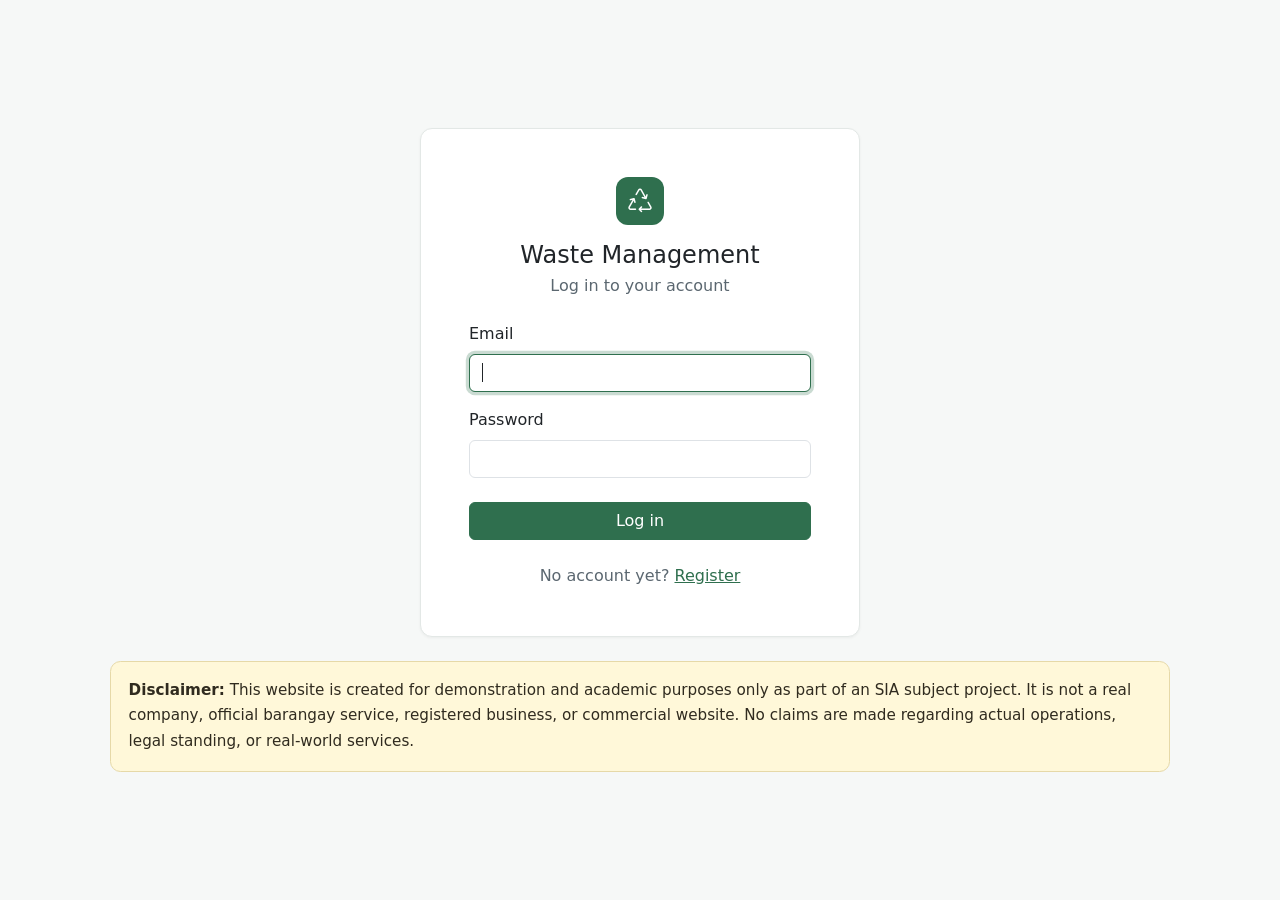
==== public/admin-reports.html @ c50ab1bf "commit" ====
<!DOCTYPE html>
<html lang="en">
<head>
    <meta charset="UTF-8">
    <meta name="viewport" content="width=device-width, initial-scale=1">
    <title>Report history - Barangay Waste Management</title>
    <link href="https://cdn.jsdelivr.net/npm/bootstrap@5.3.3/dist/css/bootstrap.min.css" rel="stylesheet">
    <link href="https://cdn.jsdelivr.net/npm/bootstrap-icons@1.11.3/font/bootstrap-icons.min.css" rel="stylesheet">
    <link href="css/style.css" rel="stylesheet">
</head>
<body data-page="admin-reports">
<header id="app-nav"></header>

<main id="page-content" class="container py-4 d-none">
    <div class="d-flex flex-wrap justify-content-between align-items-end gap-3 mb-3">
        <div>
            <h1 class="h4 mb-1">Report history</h1>
            <p class="text-muted-soft mb-0">Every report submitted by residents, newest first. Open a report to see its full status history.</p>
        </div>
    </div>

    <form id="report-filters" class="row g-2 align-items-end mb-3" aria-label="Filter reports">
        <div class="col-6 col-md-3 col-lg-2">
            <label for="status-filter" class="form-label small text-muted-soft mb-1">Status</label>
            <select id="status-filter" class="form-select form-select-sm">
                <option value="">All statuses</option>
            </select>
        </div>
        <div class="col-6 col-md-3 col-lg-2">
            <label for="zone-filter" class="form-label small text-muted-soft mb-1">Zone</label>
            <select id="zone-filter" class="form-select form-select-sm">
                <option value="">All zones</option>
            </select>
        </div>
        <div class="col-6 col-md-3 col-lg-2">
            <label for="date-from" class="form-label small text-muted-soft mb-1">From date</label>
            <input type="date" id="date-from" class="form-control form-control-sm">
        </div>
        <div class="col-6 col-md-3 col-lg-2">
            <label for="date-to" class="form-label small text-muted-soft mb-1">To date</label>
            <input type="date" id="date-to" class="form-control form-control-sm">
        </div>
        <div class="col-12 col-lg-auto">
            <button type="button" id="clear-filters" class="btn btn-sm btn-outline-secondary">Clear filters</button>
        </div>
    </form>

    <section class="card">
        <div class="card-body">
            <div id="report-alert" class="alert d-none" role="alert" aria-live="polite"></div>
            <div class="table-responsive">
                <table class="table align-middle mb-0">
                    <thead>
                        <tr>
                            <th scope="col">No.</th>
                            <th scope="col">Date</th>
                            <th scope="col">Resident</th>
                            <th scope="col">Issue</th>
                            <th scope="col">Zone</th>
                            <th scope="col">Status</th>
                            <th scope="col"><span class="visually-hidden">Actions</span></th>
                        </tr>
                    </thead>
                    <tbody id="report-body"></tbody>
                </table>
            </div>
            <div id="pagination"></div>
        </div>
    </section>

    <aside class="disclaimer" role="note">
        <strong>Disclaimer:</strong> This website is created for demonstration and academic purposes only as part of an SIA subject project. It is not a real company, official barangay service, registered business, or commercial website. No claims are made regarding actual operations, legal standing, or real-world services.
    </aside>
</main>

<script src="js/api.js"></script>
<script src="js/ui.js"></script>
<script src="js/auth.js"></script>
<script src="js/reports.js"></script>
<script src="js/pages.js"></script>
</body>
</html>
---- public/css/style.css ----
/* Custom styles on top of Bootstrap 5. */
:root {
    --brand: #2f6f4e;
    --brand-dark: #245a3e;
    --surface: #f6f8f7;
    --text-muted: #5b6770;
}

body {
    background: var(--surface);
    font-family: system-ui, -apple-system, "Segoe UI", Roboto, "Helvetica Neue", Arial, sans-serif;
    color: #1f2933;
}

/* Brand button and links */
.btn-brand {
    --bs-btn-bg: var(--brand);
    --bs-btn-border-color: var(--brand);
    --bs-btn-color: #fff;
    --bs-btn-hover-bg: var(--brand-dark);
    --bs-btn-hover-border-color: var(--brand-dark);
    --bs-btn-hover-color: #fff;
    --bs-btn-active-bg: var(--brand-dark);
    --bs-btn-active-border-color: var(--brand-dark);
    --bs-btn-active-color: #fff;
    --bs-btn-disabled-bg: var(--brand);
    --bs-btn-disabled-border-color: var(--brand);
}
a { color: var(--brand); }
a:hover { color: var(--brand-dark); }

/* Keyboard focus outline */
.form-control:focus,
.btn:focus-visible {
    border-color: var(--brand);
    box-shadow: 0 0 0 0.2rem rgba(47, 111, 78, 0.25);
}

/* Login and registration pages */
.auth-wrapper {
    min-height: 100vh;
    display: flex;
    align-items: center;
    justify-content: center;
    padding: 1.5rem 1rem;
}
.auth-card {
    width: 100%;
    max-width: 440px;
    border: 1px solid #e3e8e6;
    border-radius: 0.75rem;
    box-shadow: 0 1px 3px rgba(0, 0, 0, 0.05);
}
.auth-card.wide { max-width: 560px; }
.brand-mark {
    width: 48px;
    height: 48px;
    border-radius: 12px;
    background: var(--brand);
    color: #fff;
    display: inline-flex;
    align-items: center;
    justify-content: center;
    font-size: 1.5rem;
}

/* Top bar on dashboard pages */
.app-navbar {
    background: #fff;
    border-bottom: 1px solid #e3e8e6;
}
.app-navbar .brand-mark { width: 36px; height: 36px; font-size: 1.1rem; border-radius: 9px; }

.text-muted-soft { color: var(--text-muted); }

/* Navigation links under the top bar */
.nav-underline {
    --bs-nav-underline-link-active-color: var(--brand);
    --bs-nav-link-color: #3e4c59;
    --bs-nav-link-hover-color: var(--brand-dark);
}
.nav-underline .nav-link.active { border-bottom-color: var(--brand); }

/* Long user text */
.pre-wrap { white-space: pre-wrap; overflow-wrap: anywhere; }

.report-photo {
    max-width: 100%;
    max-height: 360px;
    border-radius: 0.5rem;
    border: 1px solid #e3e8e6;
}

/* Dashboard summary tiles */
.stat-tile {
    border: 1px solid #e3e8e6;
    color: inherit;
}
.stat-tile:hover { border-color: var(--brand); color: inherit; }
.stat-number { font-size: 2rem; font-weight: 600; line-height: 1.2; color: #1f2933; }

/* Stops hidden screen-reader text from widening the page */
.table-responsive { position: relative; }

/* Academic-project notice shown at the bottom of every page */
.disclaimer {
    margin: 1.5rem auto 0;
    padding: 1rem 1.1rem;
    border: 1px solid #e6d9a8;
    border-radius: 0.65rem;
    background: #fff8d9;
    color: #302b1f;
    font-size: 0.95rem;
    line-height: 1.7;
    width: 100%;
    max-width: 1060px;
    box-sizing: border-box;
}

.auth-wrapper {
    flex-direction: column;
}

.auth-wrapper .disclaimer {
    width: 100%;
    max-width: 1060px;
}

.auth-card.wide ~ .disclaimer {
    max-width: 1060px;
}
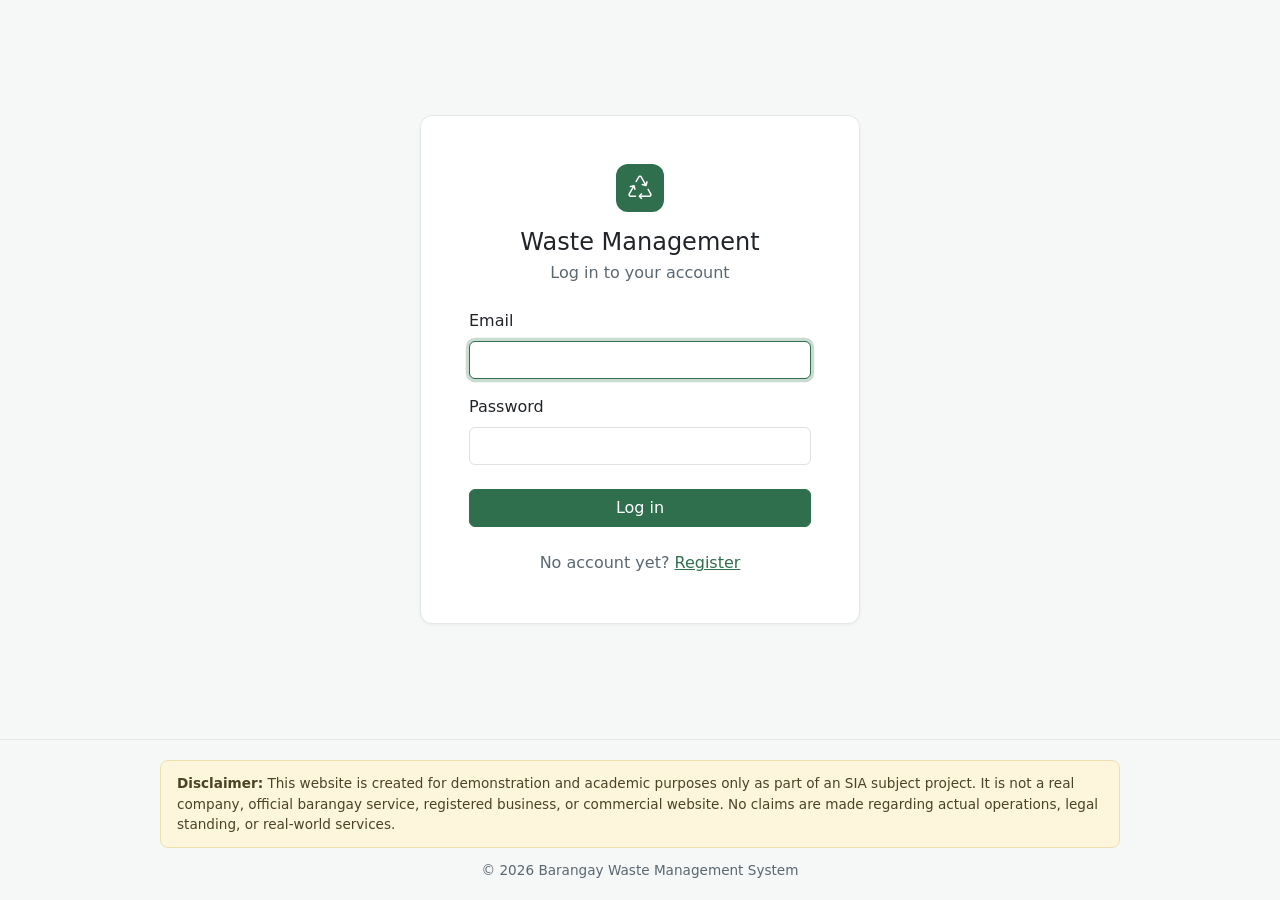
==== commit 69d43924: "Update waste management system" ====
--- a/public/admin-reports.html
+++ b/public/admin-reports.html
@@ -68,10 +68,16 @@
         </div>
     </section>
 
-    <aside class="disclaimer" role="note">
-        <strong>Disclaimer:</strong> This website is created for demonstration and academic purposes only as part of an SIA subject project. It is not a real company, official barangay service, registered business, or commercial website. No claims are made regarding actual operations, legal standing, or real-world services.
-    </aside>
 </main>
+
+<footer class="site-footer">
+    <div class="container">
+        <aside class="disclaimer" role="note">
+            <strong>Disclaimer:</strong> This website is created for demonstration and academic purposes only as part of an SIA subject project. It is not a real company, official barangay service, registered business, or commercial website. No claims are made regarding actual operations, legal standing, or real-world services.
+        </aside>
+        <p class="site-footer-copy">&copy; 2026 Barangay Waste Management System</p>
+    </div>
+</footer>
 
 <script src="js/api.js"></script>
 <script src="js/ui.js"></script>
--- a/public/css/style.css
+++ b/public/css/style.css
@@ -102,30 +102,25 @@
 /* Stops hidden screen-reader text from widening the page */
 .table-responsive { position: relative; }
 
-/* Academic-project notice shown at the bottom of every page */
+/* Footer with the academic-project notice, kept at the bottom of every page */
+body { min-height: 100vh; display: flex; flex-direction: column; }
+.auth-wrapper { flex: 1; min-height: 0; }
+.site-footer {
+    margin-top: auto;
+    padding: 1.25rem 0;
+    border-top: 1px solid #e3e8e6;
+    text-align: center;
+}
 .disclaimer {
-    margin: 1.5rem auto 0;
-    padding: 1rem 1.1rem;
-    border: 1px solid #e6d9a8;
-    border-radius: 0.65rem;
-    background: #fff8d9;
-    color: #302b1f;
-    font-size: 0.95rem;
-    line-height: 1.7;
-    width: 100%;
-    max-width: 1060px;
-    box-sizing: border-box;
+    padding: 0.75rem 1rem;
+    border: 1px solid #ecdfb0;
+    border-radius: 0.5rem;
+    background: #fdf6dc;
+    color: #4a4326;
+    font-size: 0.85rem;
+    line-height: 1.5;
+    text-align: left;
+    max-width: 960px;
+    margin: 0 auto;
 }
-
-.auth-wrapper {
-    flex-direction: column;
-}
-
-.auth-wrapper .disclaimer {
-    width: 100%;
-    max-width: 1060px;
-}
-
-.auth-card.wide ~ .disclaimer {
-    max-width: 1060px;
-}
+.site-footer-copy { margin: 0.75rem 0 0; font-size: 0.85rem; color: var(--text-muted); }
